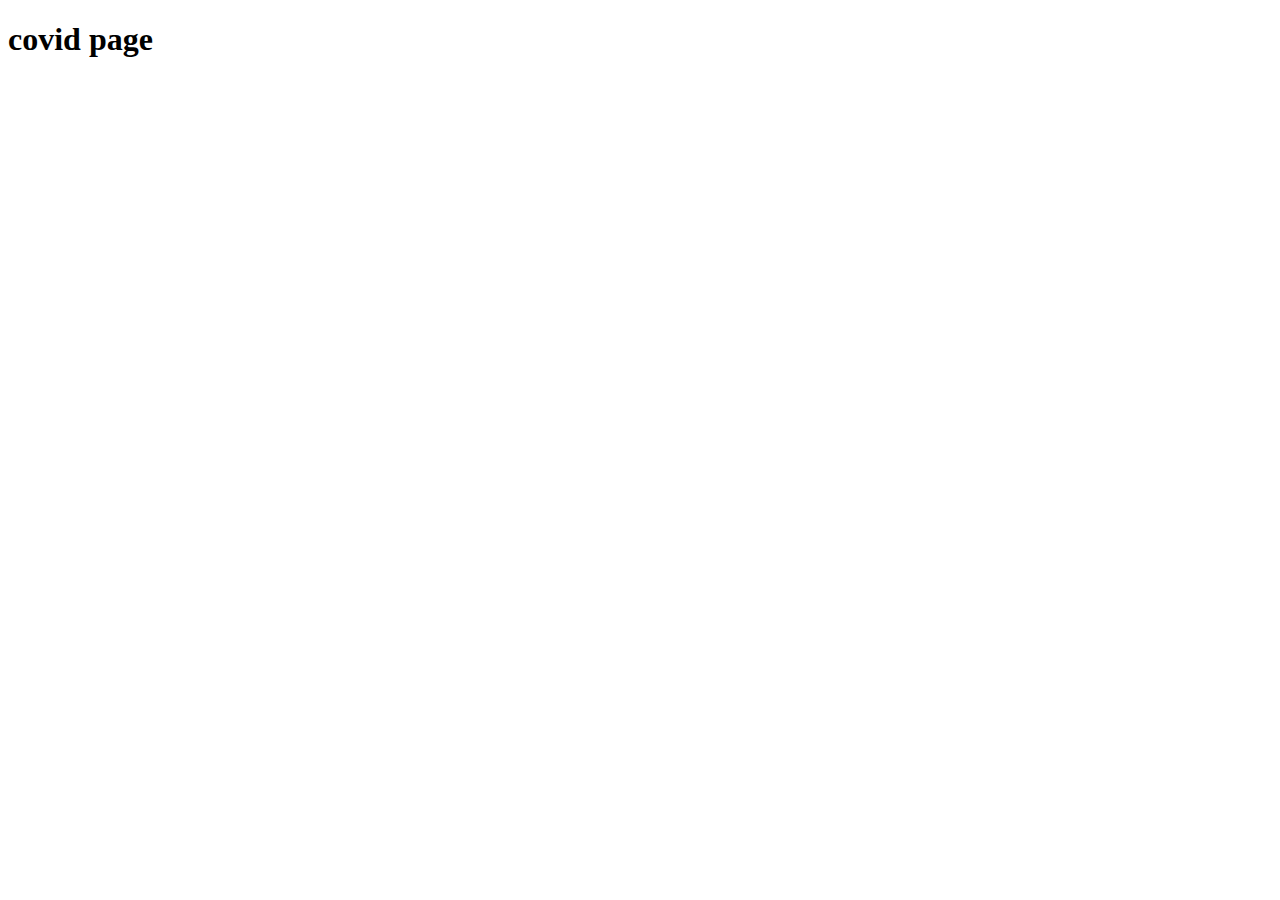
==== pages/Covid/covid.html @ 08ee008b "feat: work with validation errors" ====
<!DOCTYPE html>
<html lang="en">
  <head>
    <meta charset="UTF-8" />
    <meta http-equiv="X-UA-Compatible" content="IE=edge" />
    <meta name="viewport" content="width=device-width, initial-scale=1.0" />
    <title>Document</title>
  </head>
  <body>
    <h1>covid page</h1>
  </body>
</html>
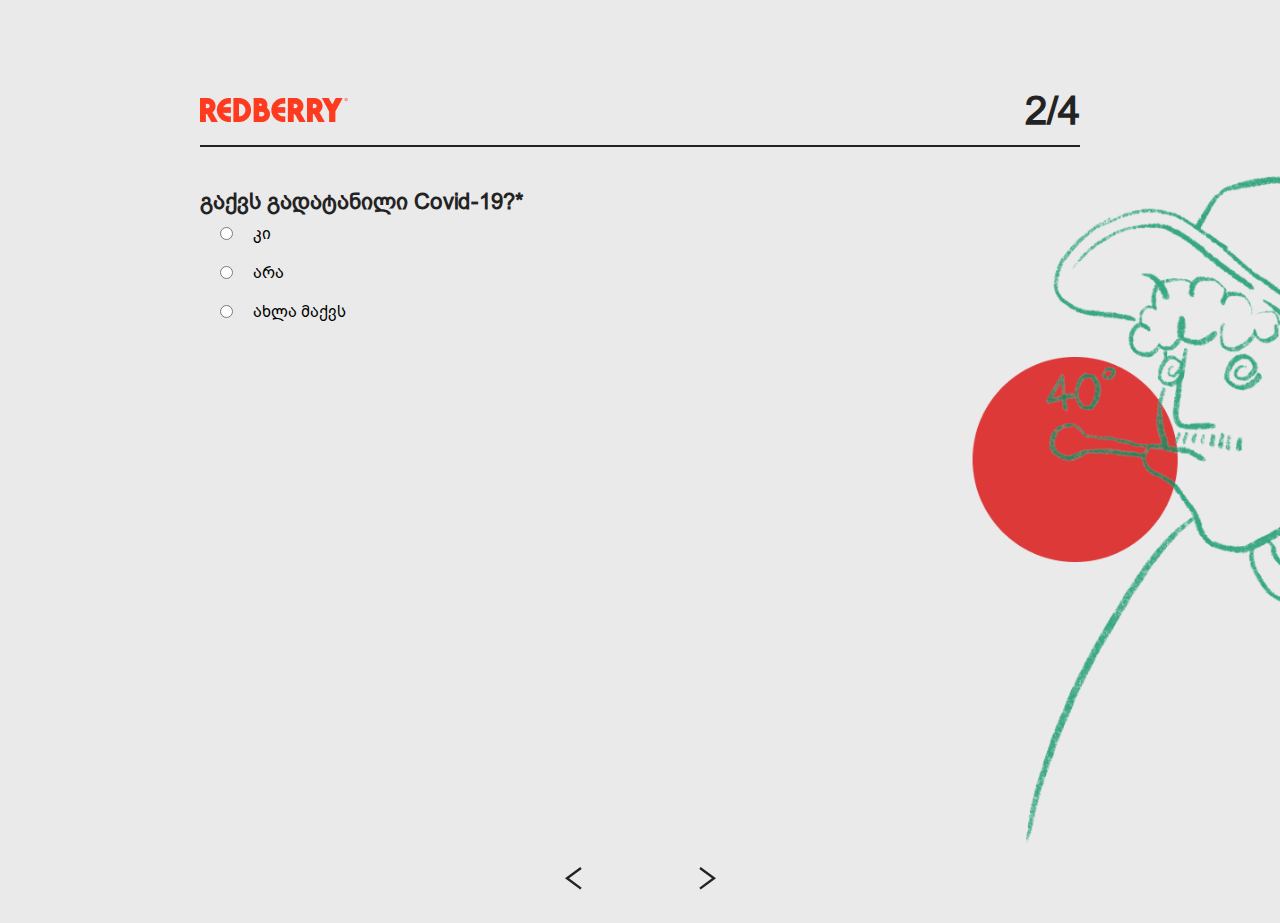
==== commit 687a9c1a: "feat: work with covid page markup" ====
--- a/pages/Covid/covid.html
+++ b/pages/Covid/covid.html
@@ -4,9 +4,108 @@
     <meta charset="UTF-8" />
     <meta http-equiv="X-UA-Compatible" content="IE=edge" />
     <meta name="viewport" content="width=device-width, initial-scale=1.0" />
-    <title>Document</title>
+    <link rel="stylesheet" href="../../common.css" />
+    <link rel="stylesheet" href="./covid.css" />
+    <title>COVID-QUESTIONARY</title>
   </head>
   <body>
-    <h1>covid page</h1>
+    <main>
+      <header>
+        <div class="header-top">
+          <img src="../../assets/title.png" alt="company title" />
+          <span>2/4</span>
+        </div>
+        <hr />
+      </header>
+      <section class="content">
+        <form>
+          <h2>გაქვს გადატანილი Covid-19?*</h2>
+          <div class="input-box">
+            <input type="radio" name="covid_status" id="covid_yes" />
+            <label for="covid_yes">კი</label>
+          </div>
+          <div class="input-box">
+            <input type="radio" name="covid_status" id="covid_no" />
+            <label for="covid_no">არა</label>
+          </div>
+          <div class="input-box">
+            <input type="radio" name="covid_status" id="covid_now" />
+            <label for="covid_now">ახლა მაქვს</label>
+          </div>
+          <h2 class="test-question">ანტისხეულების ტესტი გაქვს გაკეთებული?*</h2>
+          <div class="input-box test-box">
+            <input type="radio" name="test_status" id="test_yes" />
+            <label for="test_yes">კი</label>
+          </div>
+          <div class="input-box test-box">
+            <input type="radio" name="test_status" id="test_no" />
+            <label for="test_no">არა</label>
+          </div>
+          <h2 class="test-amount-title">
+            თუ გახსოვს, გთხოვ მიუთითე ტესტის მიახლოებითი რიცხვი და ანტისხეულების
+            რაოდენობა*
+          </h2>
+          <input
+            type="text"
+            name="test_date"
+            id="test_date"
+            placeholder="რიცხვი"
+          />
+          <input
+            type="text"
+            name="amount"
+            id="amount"
+            placeholder="ანტისხეულების რაოდენობა"
+          />
+          <h2 class="covid-date">
+            მიუთითე მიახლოებითი პერიოდი (დღე/თვე/წელი) როდის გქონდა Covid-19*
+          </h2>
+          <input
+            type="text"
+            name="covid-date"
+            id="covid-date"
+            placeholder="ანტისხეულების რაოდენობა"
+          />
+        </form>
+        <img
+          src="../../assets/temperature.png"
+          alt="thermometer"
+          class="info-img"
+        />
+      </section>
+      <div class="buttons">
+        <button class="next-btn" onclick="onPreviousPage()">
+          <svg
+            width="18"
+            height="23"
+            viewBox="0 0 18 23"
+            fill="none"
+            xmlns="http://www.w3.org/2000/svg"
+          >
+            <path
+              d="M17 1L3 11.3158L17 21.6316"
+              stroke="#232323"
+              stroke-width="2.4"
+            />
+          </svg>
+        </button>
+        <button class="next-btn" onclick="onNextPage()">
+          <svg
+            width="18"
+            height="23"
+            viewBox="0 0 18 23"
+            fill="none"
+            xmlns="http://www.w3.org/2000/svg"
+          >
+            <path
+              d="M1 1L15 11.3158L1 21.6316"
+              stroke="#232323"
+              stroke-width="2.4"
+            />
+          </svg>
+        </button>
+      </div>
+    </main>
+    <script src="./covid.js"></script>
   </body>
 </html>
--- a/common.css
+++ b/common.css
@@ -0,0 +1,60 @@
+@font-face {
+  font-family: "BPG Arial";
+  src: url(./assets/font/bpg_arial_2009.ttf) format("opentype");
+}
+
+* {
+  margin: 0;
+  padding: 0;
+  box-sizing: border-box;
+  font-family: "BPG Arial";
+}
+
+:root {
+  --background: #eaeaea;
+  --darkText: #232323;
+  --dark: #000000;
+  --warning: #626262;
+  --error: #f15524;
+}
+
+body {
+  max-width: 100vw;
+  height: 100vh;
+  background-color: var(--background);
+}
+
+main {
+  width: 100%;
+  height: 100%;
+  padding: 90px 196px 104px 155px;
+  display: flex;
+  flex-direction: column;
+}
+
+header,
+.header-top {
+  width: 100%;
+}
+
+.header-top {
+  display: flex;
+  justify-content: space-between;
+  align-items: center;
+}
+
+.header-top span {
+  font-weight: 700;
+  font-size: 40px;
+  line-height: 40px;
+  color: var(--darkText);
+}
+
+header hr {
+  border: 1.8px solid var(--darkText);
+  margin-top: 15px;
+}
+
+.content {
+  display: flex;
+}
--- a/pages/Covid/covid.css
+++ b/pages/Covid/covid.css
@@ -0,0 +1,124 @@
+main {
+  padding: 90px 200px 0 200px;
+}
+
+form {
+  display: flex;
+  flex-direction: column;
+  margin-top: 42px;
+  min-width: 600px;
+}
+
+form h2 {
+  font-weight: 700;
+  font-size: 22px;
+  line-height: 26.55px;
+  color: var(--darkText);
+  margin-bottom: 8px;
+}
+
+form hr {
+  width: 237px;
+  border: 0.8px solid var(--dark);
+  margin-top: 64px;
+}
+
+.info-img {
+  margin-left: 100px;
+  margin-top: -23px;
+  width: 850px;
+}
+
+.warning {
+  font-weight: 400;
+  font-size: 16px;
+  line-height: 19.31px;
+  margin-top: 20px;
+  color: var(--warning);
+}
+
+.next-btn {
+  background: transparent;
+  border: none;
+  cursor: pointer;
+}
+
+.error-box {
+  width: fit-content;
+  height: 20px;
+  margin-bottom: 27px;
+}
+
+.error {
+  font-weight: 400;
+  font-size: 16px;
+  line-height: 19.31px;
+  color: var(--error);
+}
+
+.input-box {
+  display: flex;
+  align-items: center;
+  gap: 20px;
+  margin-left: 20px;
+  margin-bottom: 19px;
+}
+
+.test-question {
+  margin-top: 20px;
+  display: none;
+}
+
+.test-question.active {
+  display: block;
+}
+
+.test-box {
+  display: none;
+}
+
+.test-box.active {
+  display: flex;
+}
+
+.buttons {
+  margin: auto;
+  margin-top: -56px;
+  display: flex;
+  gap: 117px;
+}
+
+form input[type="text"] {
+  margin-top: 8px;
+  width: 513px;
+  height: 50px;
+  font-weight: 400;
+  font-size: 18px;
+  line-height: 21.73px;
+  color: var(--darkText);
+  outline: none;
+  border: 0.8px solid var(--darkText);
+  background: transparent;
+  padding: 11px 20px 9px 20px;
+  margin-left: 20px;
+  display: none;
+}
+
+form input[type="text"].active {
+  display: block;
+}
+
+.test-amount-title {
+  display: none;
+}
+
+.test-amount-title.active {
+  display: block;
+}
+.covid-date {
+  display: none;
+}
+
+.covid-date.active {
+  display: block;
+}
